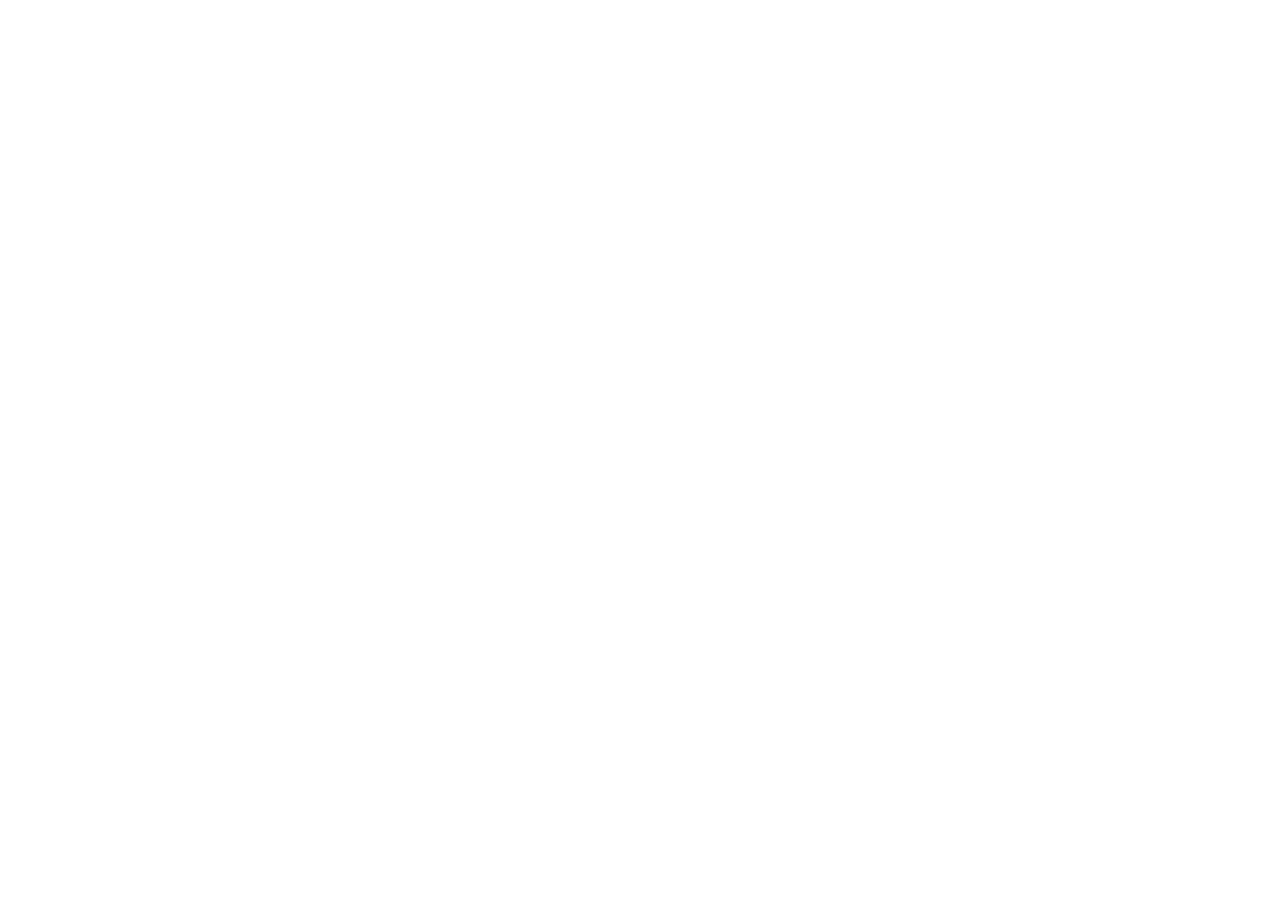
==== apartments/index.html @ 385e54b8 "arrays and objects in building" ====
<!DOCTYPE html>
<html lang="en">
<head>
    <meta charset="UTF-8">
    <meta http-equiv="X-UA-Compatible" content="IE=edge">
    <meta name="viewport" content="width=device-width, initial-scale=1.0">
    <title>Apartments</title>
</head>
<body>
   
    <script src="./index.js"></script>
</body>
</html>
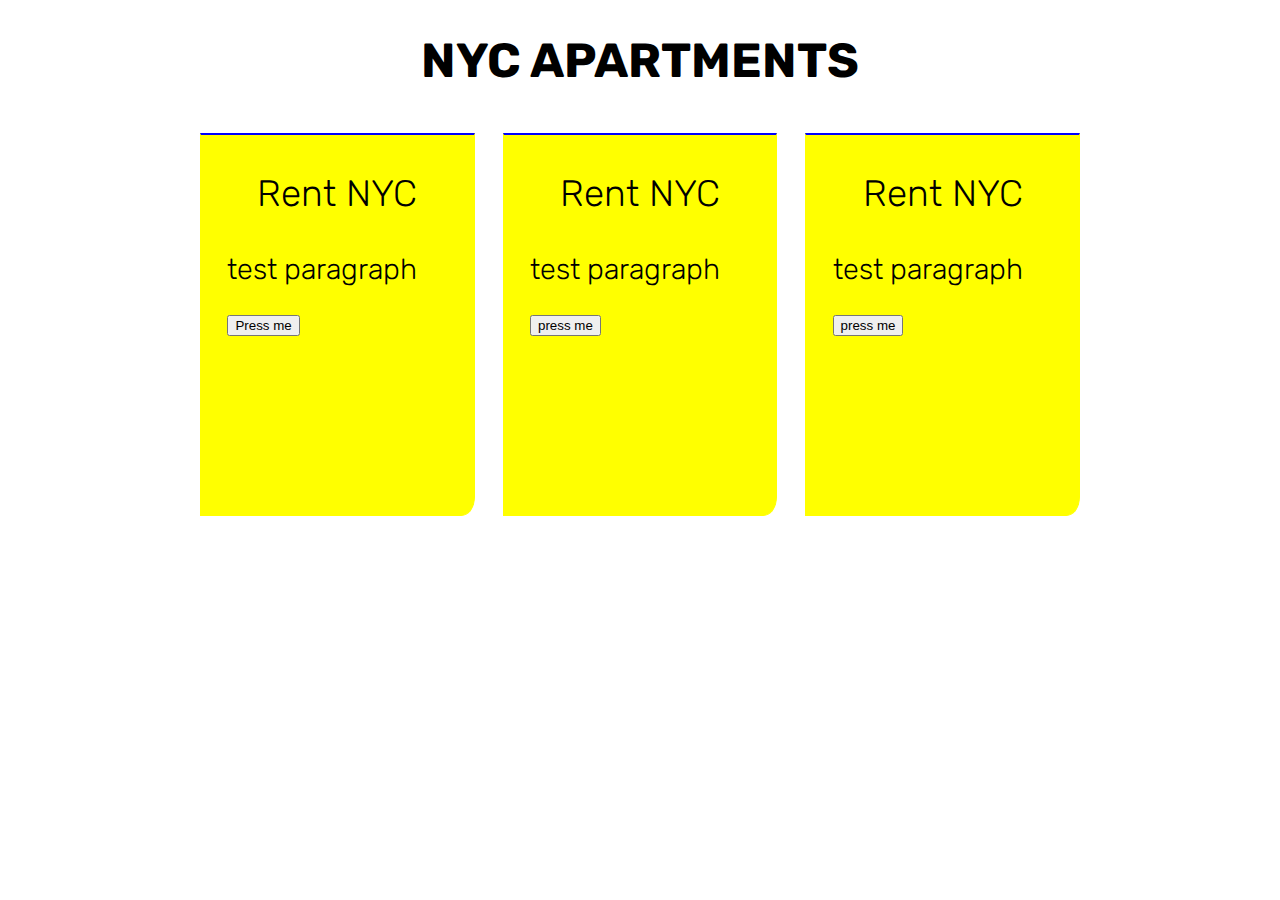
==== commit 5d608099: "Dom stuff" ====
--- a/apartments/index.html
+++ b/apartments/index.html
@@ -5,9 +5,33 @@
     <meta http-equiv="X-UA-Compatible" content="IE=edge">
     <meta name="viewport" content="width=device-width, initial-scale=1.0">
     <title>Apartments</title>
+    <link rel="preconnect" href="https://fonts.googleapis.com">
+<link rel="preconnect" href="https://fonts.gstatic.com" crossorigin>
+<link href="https://fonts.googleapis.com/css2?family=Rubik:ital,wght@0,300;0,400;0,500;0,600;0,700;0,800;0,900;1,300;1,400;1,500;1,600;1,700;1,800&display=swap" rel="stylesheet">
+    <link rel="stylesheet" href="./main.css"/>
 </head>
 <body>
+    <h1>NYC APARTMENTS</h1>
+    
+    <div class= "container">
+        <div class="card">
+        <h3>Rent NYC</h3>
+        <p>test paragraph</p>
+        <button>Press me</button>
+        </div>
+        <div class="card">
+        <h3>Rent NYC</h3>
+        <p>test paragraph</p>
+        <button>press me</button>
+        </div>
+        <div class= "card">
+        <h3>Rent NYC</h3>
+        <p>test paragraph</p>
+        <button>press me</button>
+        </div>
+        
    
     <script src="./index.js"></script>
+    <script src="./dom.js"></script>
 </body>
 </html>--- a/apartments/main.css
+++ b/apartments/main.css
@@ -0,0 +1,52 @@
+body {
+    font-family: 'Rubik', san-serif; 
+    padding:0 15%;
+}
+
+h1 {
+    text-align: center;
+    font-size: 3em;
+    margin-bottom: 5%;
+}
+
+.container {
+    display:flex;
+    justify-content: space-between;
+}
+
+.card {
+    border: 1px solid yellow;
+    background-color: yellow;
+    border-bottom-right-radius: 5% ;
+    border-top: 2px solid blue;
+    height: 380px;
+    width: 25%;
+    padding: 0 3%;
+    transition: transform .5s, box-shadow 3s;
+}
+
+.transparent {
+    opacity: 0.5;
+}
+
+.card:hover{
+    transform: scale(.3);
+    box-shadow: 0px 12px 20px blue;
+}
+
+.card > h3 {
+    font-size: 2.3em;
+    text-align: center;
+    font-weight: 200;
+}
+
+.card > p {
+    font-size: 1.8em ;
+    font-weight: 200;
+}
+
+.button {
+    font-size: 1.8em;
+    display: block;
+    margin: 0 auto;
+}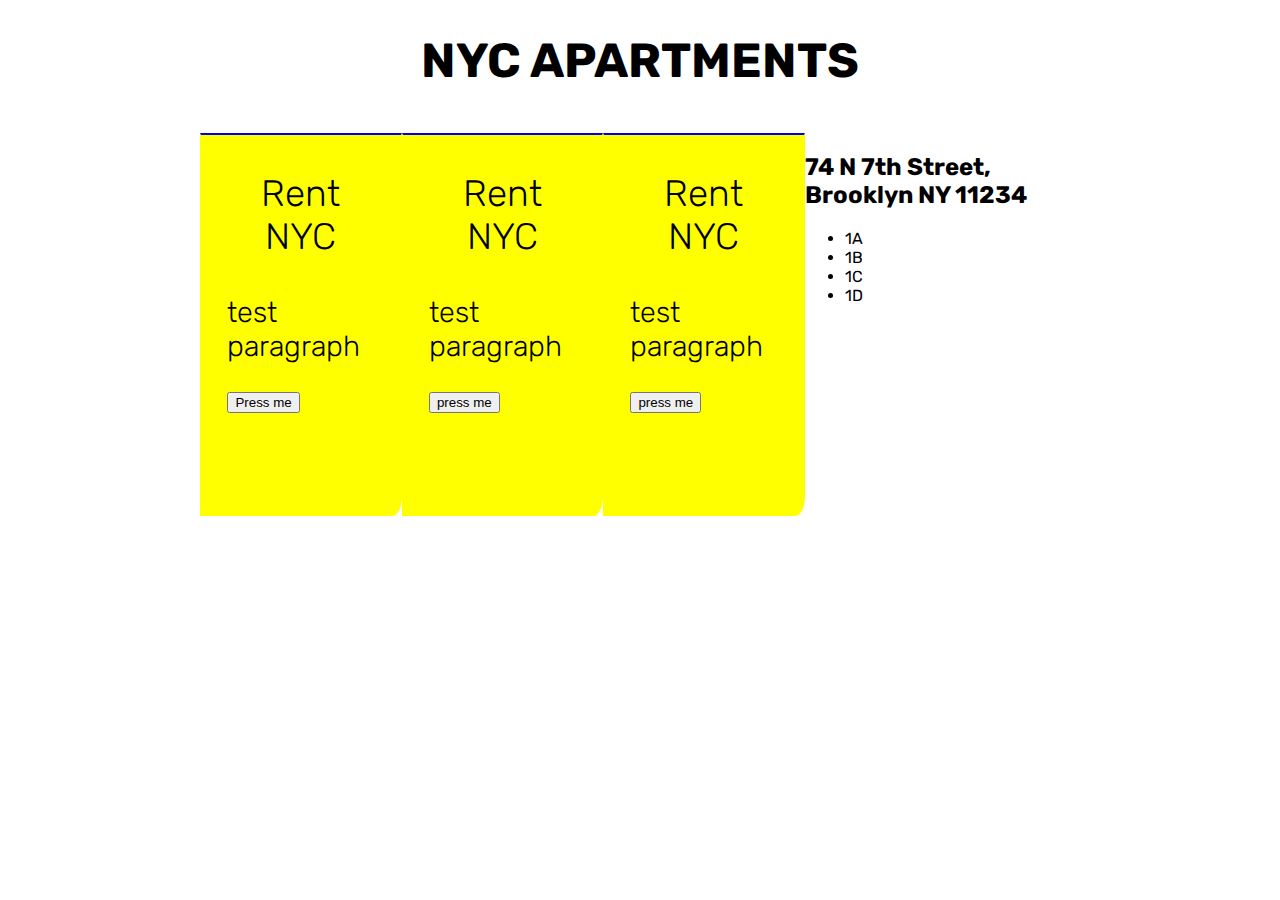
==== commit 8c8d3693: "updates" ====
--- a/apartments/index.html
+++ b/apartments/index.html
@@ -13,7 +13,7 @@
 <body>
     <h1>NYC APARTMENTS</h1>
     
-    <div class= "container">
+    <div class= "container" id='container'>
         <div class="card">
         <h3>Rent NYC</h3>
         <p>test paragraph</p>
@@ -30,8 +30,11 @@
         <button>press me</button>
         </div>
         
-   
+        <div id="building"></div>
+        
     <script src="./index.js"></script>
     <script src="./dom.js"></script>
+
+    
 </body>
 </html>--- a/apartments/main.css
+++ b/apartments/main.css
@@ -22,7 +22,7 @@
     height: 380px;
     width: 25%;
     padding: 0 3%;
-    transition: transform .5s, box-shadow 3s;
+    transition: transform .5s, box-shadow 2s;
 }
 
 .transparent {
@@ -30,9 +30,10 @@
 }
 
 .card:hover{
-    transform: scale(.3);
-    box-shadow: 0px 12px 20px blue;
+    transform: scale(1.2);
+    box-shadow: 0px 20px 40px blue;
 }
+
 
 .card > h3 {
     font-size: 2.3em;
@@ -45,6 +46,9 @@
     font-weight: 200;
 }
 
+.levitating-card {
+    animation: levitate 1.2 ease-in-out alternate infinite;
+}
 .button {
     font-size: 1.8em;
     display: block;
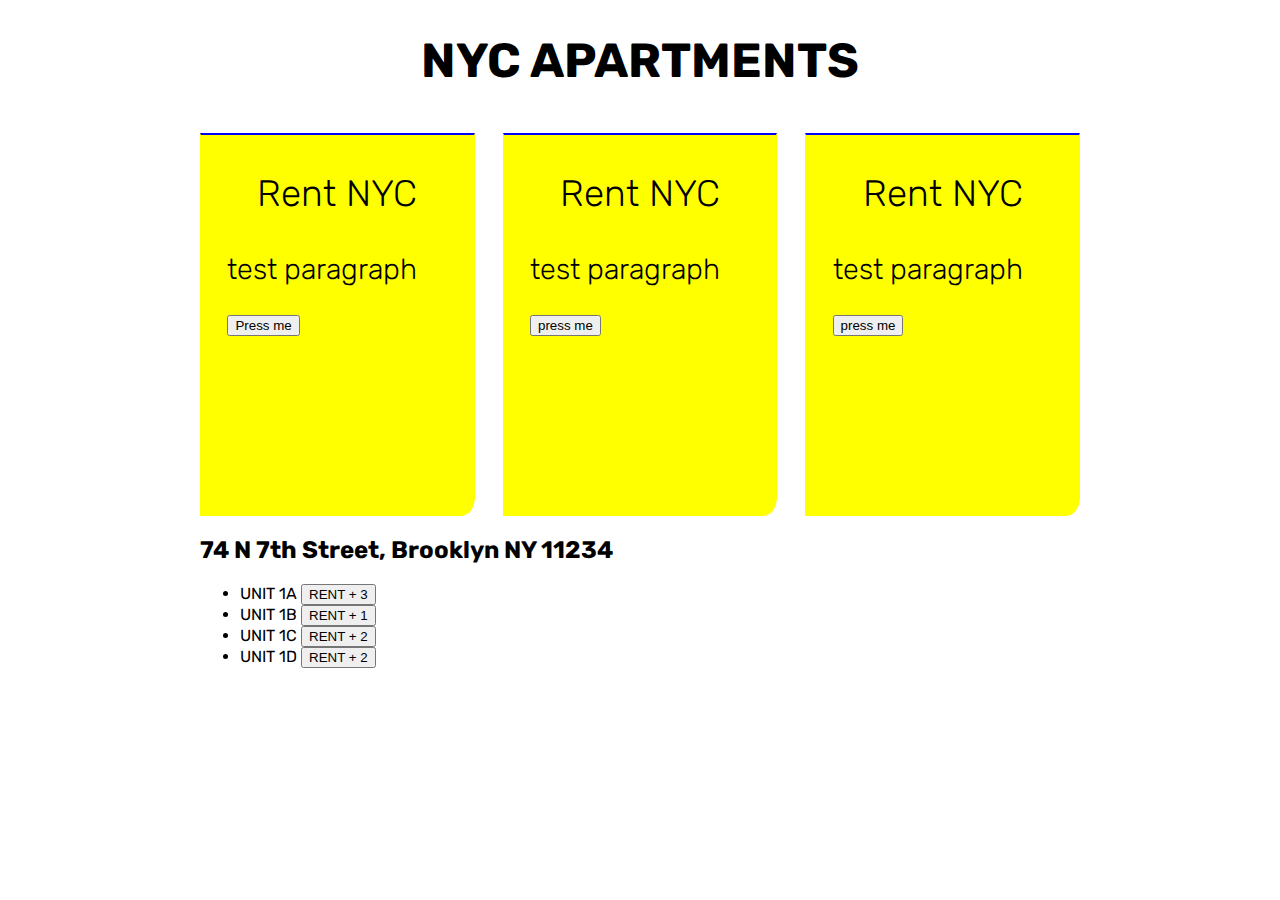
==== commit 69c475c9: "New York is dead after renting out building" ====
--- a/apartments/index.html
+++ b/apartments/index.html
@@ -20,18 +20,19 @@
         <button>Press me</button>
         </div>
         <div class="card">
-        <h3>Rent NYC</h3>
-        <p>test paragraph</p>
-        <button>press me</button>
+            <h3>Rent NYC</h3>
+             <p>test paragraph</p>
+             <button>press me</button>
         </div>
         <div class= "card">
-        <h3>Rent NYC</h3>
-        <p>test paragraph</p>
-        <button>press me</button>
+            <h3>Rent NYC</h3>
+            <p>test paragraph</p>
+            <button>press me</button>
         </div>
+     </div>
         
         <div id="building"></div>
-        
+
     <script src="./index.js"></script>
     <script src="./dom.js"></script>
 
